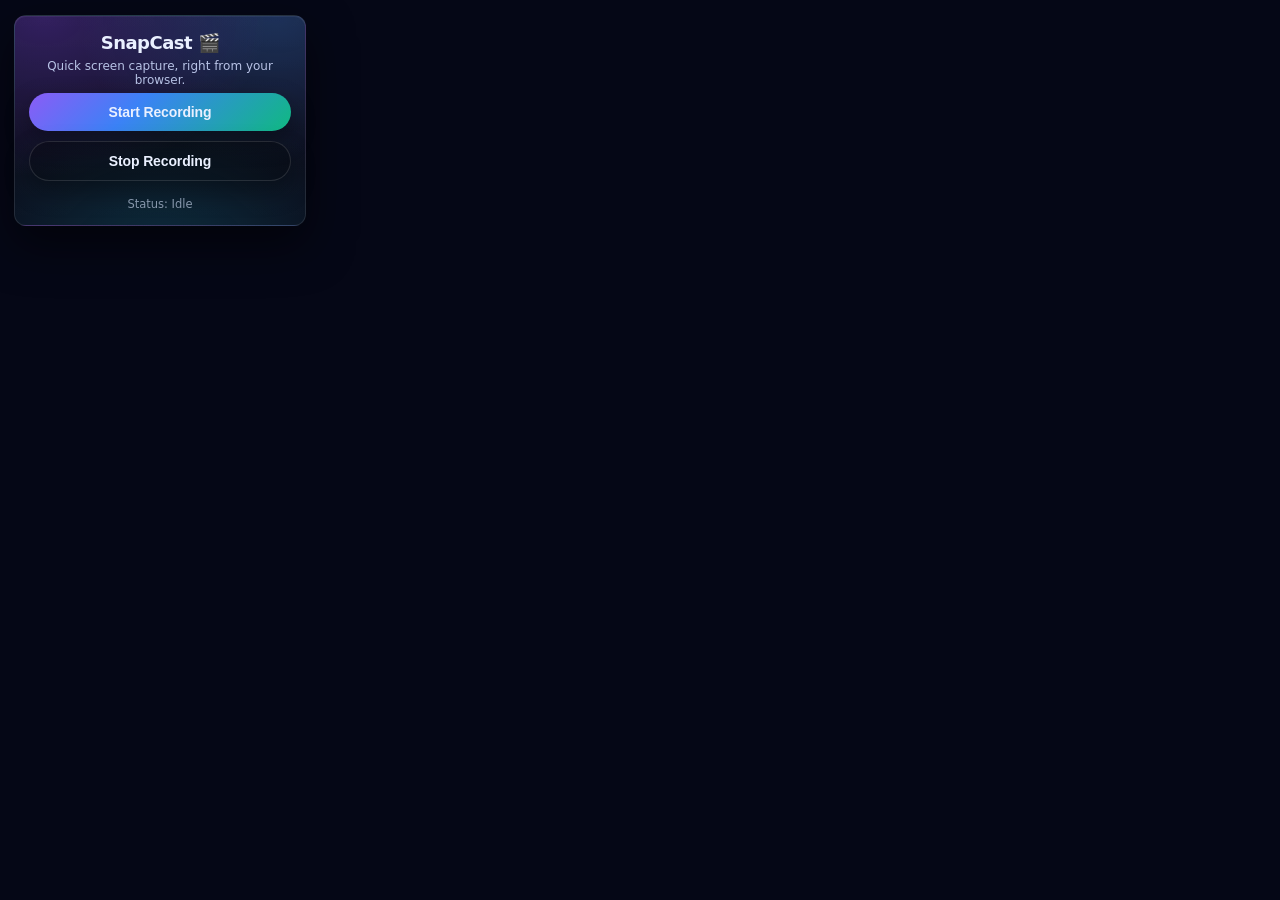
==== extension/popup/popup.html @ 775425c9 "Add SnapCast landing page and popup UI Made-with: Cursor" ====
<!doctype html>
<html lang="en">
  <head>
    <meta charset="UTF-8" />
    <title>SnapCast Popup</title>
    <meta name="viewport" content="width=device-width, initial-scale=1.0" />
    <link rel="stylesheet" href="popup.css" />
  </head>
  <body>
    <div class="popup">
      <div class="card">
        <header class="popup__header">
          <h1 class="popup__title">SnapCast 🎬</h1>
          <p class="popup__subtitle">Quick screen capture, right from your browser.</p>
        </header>

        <main class="popup__main">
          <button class="btn btn--primary" id="startBtn" type="button">
            Start Recording
          </button>
          <button class="btn btn--dark" id="stopBtn" type="button">
            Stop Recording
          </button>
          <p class="popup__status popup__status--idle" id="statusText">Status: Idle</p>
        </main>
      </div>
    </div>
    <script src="popup.js"></script>
  </body>
</html>
---- extension/popup/popup.css ----
*,
*::before,
*::after{
  box-sizing:border-box;
}

html,
body{
  margin:0;
  padding:0;
}

body{
  width:320px;
  min-height:240px;
  font-family:system-ui,-apple-system,BlinkMacSystemFont,"Segoe UI",Roboto,Arial,sans-serif;
  background:#050716;
  color:#EAF0FF;
}

.popup{
  min-height:240px;
  display:flex;
  align-items:center;
  justify-content:center;
  padding:14px;
}

.card{
  width:100%;
  border-radius:12px;
  padding:16px 14px 14px;
  border:1px solid rgba(255,255,255,.10);
  background:
    radial-gradient(360px 260px at 10% 0%, rgba(124,58,237,.30), transparent 62%),
    radial-gradient(320px 240px at 90% 0%, rgba(59,130,246,.26), transparent 62%),
    radial-gradient(340px 280px at 50% 120%, rgba(34,211,238,.18), transparent 62%),
    linear-gradient(180deg, rgba(255,255,255,.06), rgba(255,255,255,.02));
  box-shadow:
    0 18px 46px rgba(0,0,0,.55),
    0 1px 0 rgba(255,255,255,.06) inset;
}

.popup__header{
  text-align:center;
}

.popup__title{
  margin:0 0 6px;
  font-size:18px;
  font-weight:700;
  letter-spacing:-.03em;
}

.popup__subtitle{
  margin:0;
  font-size:12px;
  color:#B8C3E6;
}

.popup__main{
  width:100%;
  margin-top:6px;
  display:flex;
  flex-direction:column;
  align-items:center;
  gap:10px;
}

.btn{
  width:100%;
  padding:11px 12px;
  border-radius:25px;
  border:1px solid rgba(255,255,255,.14);
  font-size:14px;
  font-weight:600;
  letter-spacing:-.01em;
  cursor:pointer;
  background:rgba(255,255,255,.04);
  color:#EAF0FF;
  box-shadow:0 10px 24px rgba(0,0,0,.35);
  transition:transform .3s ease, box-shadow .3s ease, background .3s ease, border-color .3s ease, filter .3s ease;
}

.btn:hover{
  transform:translateY(-1px) scale(1.01);
  box-shadow:0 14px 32px rgba(0,0,0,.40);
  border-color:rgba(255,255,255,.20);
}

.btn:active{
  transform:translateY(0) scale(1);
  box-shadow:0 8px 20px rgba(0,0,0,.35);
}

.btn--primary{
  border:none;
  background:linear-gradient(135deg,#8B5CF6 0%, #3B82F6 40%, #10B981 100%);
}

.btn--primary:hover{
  filter:saturate(1.05) brightness(1.03);
}

.btn--dark{
  background:rgba(0,0,0,.28);
  border-color:rgba(255,255,255,.12);
}
.btn--dark:hover{
  background:rgba(0,0,0,.34);
  border-color:rgba(255,255,255,.18);
}

.popup__status{
  margin:6px 0 0;
  font-size:11.5px;
  color:rgba(220,226,244,.78);
}

.popup__status--idle{
  color:rgba(148,163,184,.9);
}

.popup__status--recording{
  color:#F97373;
}
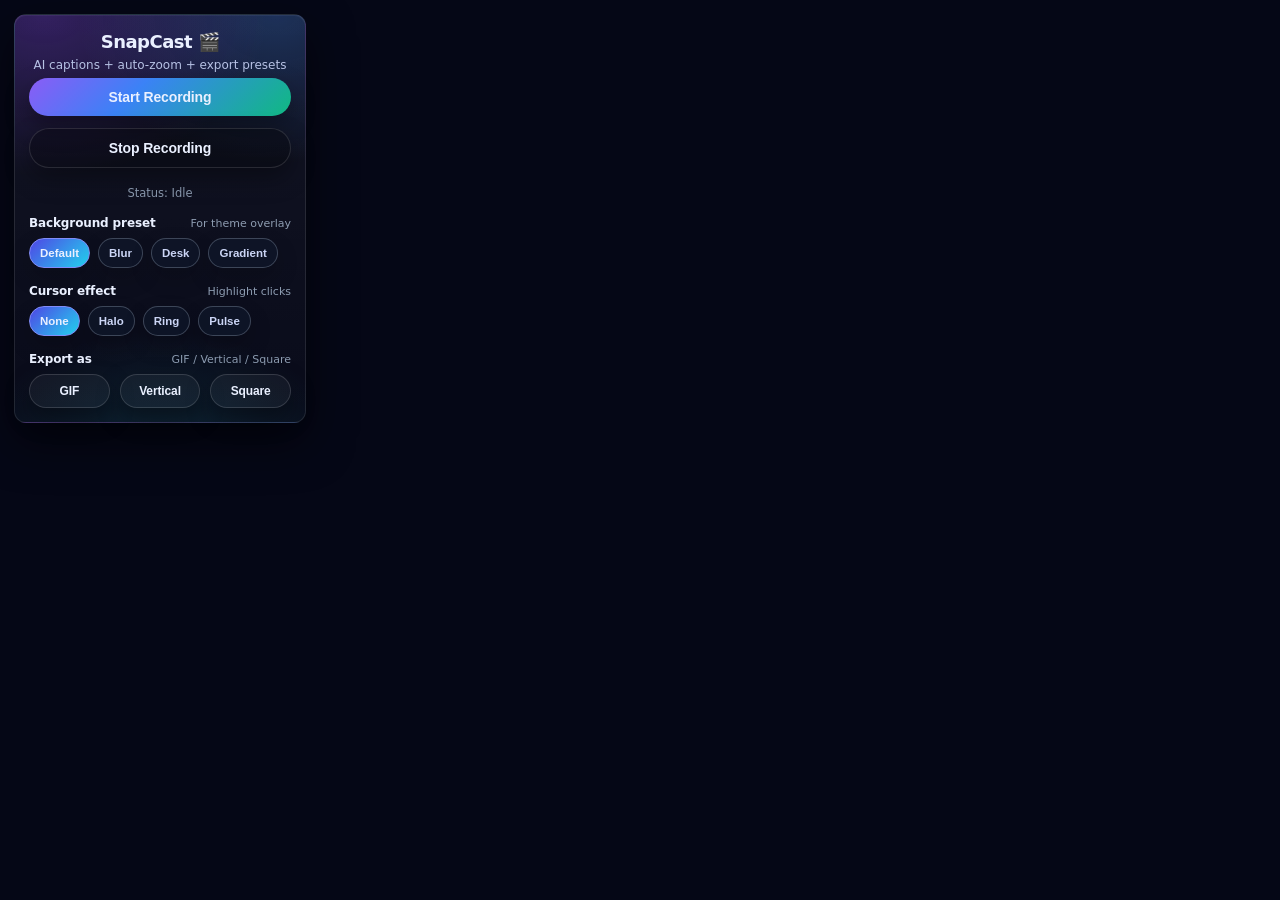
==== commit ed089ba6: "Add popup presets and export UI Made-with: Cursor" ====
--- a/extension/popup/popup.html
+++ b/extension/popup/popup.html
@@ -11,10 +11,11 @@
       <div class="card">
         <header class="popup__header">
           <h1 class="popup__title">SnapCast 🎬</h1>
-          <p class="popup__subtitle">Quick screen capture, right from your browser.</p>
+          <p class="popup__subtitle">AI captions + auto-zoom + export presets</p>
         </header>
 
         <main class="popup__main">
+          <!-- STATUS -->
           <button class="btn btn--primary" id="startBtn" type="button">
             Start Recording
           </button>
@@ -22,6 +23,80 @@
             Stop Recording
           </button>
           <p class="popup__status popup__status--idle" id="statusText">Status: Idle</p>
+
+          <!-- BACKGROUND PRESETS -->
+          <section class="popup__section" aria-label="Background presets">
+            <div class="popup__sectionHeader">
+              <span class="popup__sectionTitle">Background preset</span>
+              <span class="popup__sectionHint">For theme overlay</span>
+            </div>
+            <div class="chips" id="bgPresets">
+              <button class="chip chip--selectable chip--selected" type="button" data-bg="none">
+                Default
+              </button>
+              <button class="chip chip--selectable" type="button" data-bg="blur">
+                Blur
+              </button>
+              <button class="chip chip--selectable" type="button" data-bg="desk">
+                Desk
+              </button>
+              <button class="chip chip--selectable" type="button" data-bg="gradient">
+                Gradient
+              </button>
+            </div>
+          </section>
+
+          <!-- CURSOR EFFECTS -->
+          <section class="popup__section" aria-label="Cursor effects">
+            <div class="popup__sectionHeader">
+              <span class="popup__sectionTitle">Cursor effect</span>
+              <span class="popup__sectionHint">Highlight clicks</span>
+            </div>
+            <div class="chips" id="cursorEffects">
+              <button class="chip chip--selectable chip--selected" type="button" data-cursor="none">
+                None
+              </button>
+              <button class="chip chip--selectable" type="button" data-cursor="halo">
+                Halo
+              </button>
+              <button class="chip chip--selectable" type="button" data-cursor="ring">
+                Ring
+              </button>
+              <button class="chip chip--selectable" type="button" data-cursor="pulse">
+                Pulse
+              </button>
+            </div>
+          </section>
+
+          <!-- EXPORT -->
+          <section class="popup__section popup__section--export" aria-label="Export formats">
+            <div class="popup__sectionHeader">
+              <span class="popup__sectionTitle">Export as</span>
+              <span class="popup__sectionHint">GIF / Vertical / Square</span>
+            </div>
+
+            <div class="exportButtons">
+              <button class="btn btn--pill btn--export" type="button" id="exportGif" data-export="gif">
+                GIF
+              </button>
+              <button
+                class="btn btn--pill btn--export"
+                type="button"
+                id="exportVertical"
+                data-export="vertical"
+              >
+                Vertical
+              </button>
+              <button
+                class="btn btn--pill btn--export"
+                type="button"
+                id="exportSquare"
+                data-export="square"
+              >
+                Square
+              </button>
+            </div>
+          </section>
         </main>
       </div>
     </div>
--- a/extension/popup/popup.css
+++ b/extension/popup/popup.css
@@ -64,7 +64,32 @@
   display:flex;
   flex-direction:column;
   align-items:center;
+  gap:12px;
+}
+
+.popup__section{
+  width:100%;
+  padding:4px 0 0;
+}
+
+.popup__sectionHeader{
+  display:flex;
+  justify-content:space-between;
+  align-items:baseline;
   gap:10px;
+  margin:0 0 8px;
+}
+
+.popup__sectionTitle{
+  font-size:12px;
+  font-weight:700;
+  letter-spacing:-.01em;
+  color:#EAF0FF;
+}
+
+.popup__sectionHint{
+  font-size:11px;
+  color:rgba(148,163,184,.95);
 }
 
 .btn{
@@ -111,6 +136,55 @@
   border-color:rgba(255,255,255,.18);
 }
 
+.btn--pill{
+  width:auto;
+  flex:1 1 0;
+  padding:9px 10px;
+  font-size:12px;
+  border-radius:999px;
+}
+
+.exportButtons{
+  display:flex;
+  gap:10px;
+  flex-wrap:wrap;
+}
+
+.exportButtons .btn{
+  width:auto;
+  flex:1 1 0;
+}
+
+.chips{
+  display:flex;
+  flex-wrap:wrap;
+  gap:8px;
+}
+
+.chip{
+  border:1px solid rgba(148,163,184,.35);
+  background:rgba(15,23,42,.75);
+  color:#CBD5F5;
+  border-radius:999px;
+  padding:8px 10px;
+  font-size:11.5px;
+  font-weight:650;
+  cursor:pointer;
+  box-shadow:0 10px 22px rgba(0,0,0,.18);
+  transition:transform .25s ease, border-color .25s ease, background .25s ease, color .25s ease;
+}
+
+.chip--selectable:hover{
+  transform:translateY(-1px);
+  border-color:rgba(129,140,248,.75);
+}
+
+.chip--selected{
+  background:linear-gradient(135deg,#4F46E5 0%, #22D3EE 100%);
+  border-color:rgba(129,140,248,1);
+  color:#EAF0FF;
+}
+
 .popup__status{
   margin:6px 0 0;
   font-size:11.5px;
